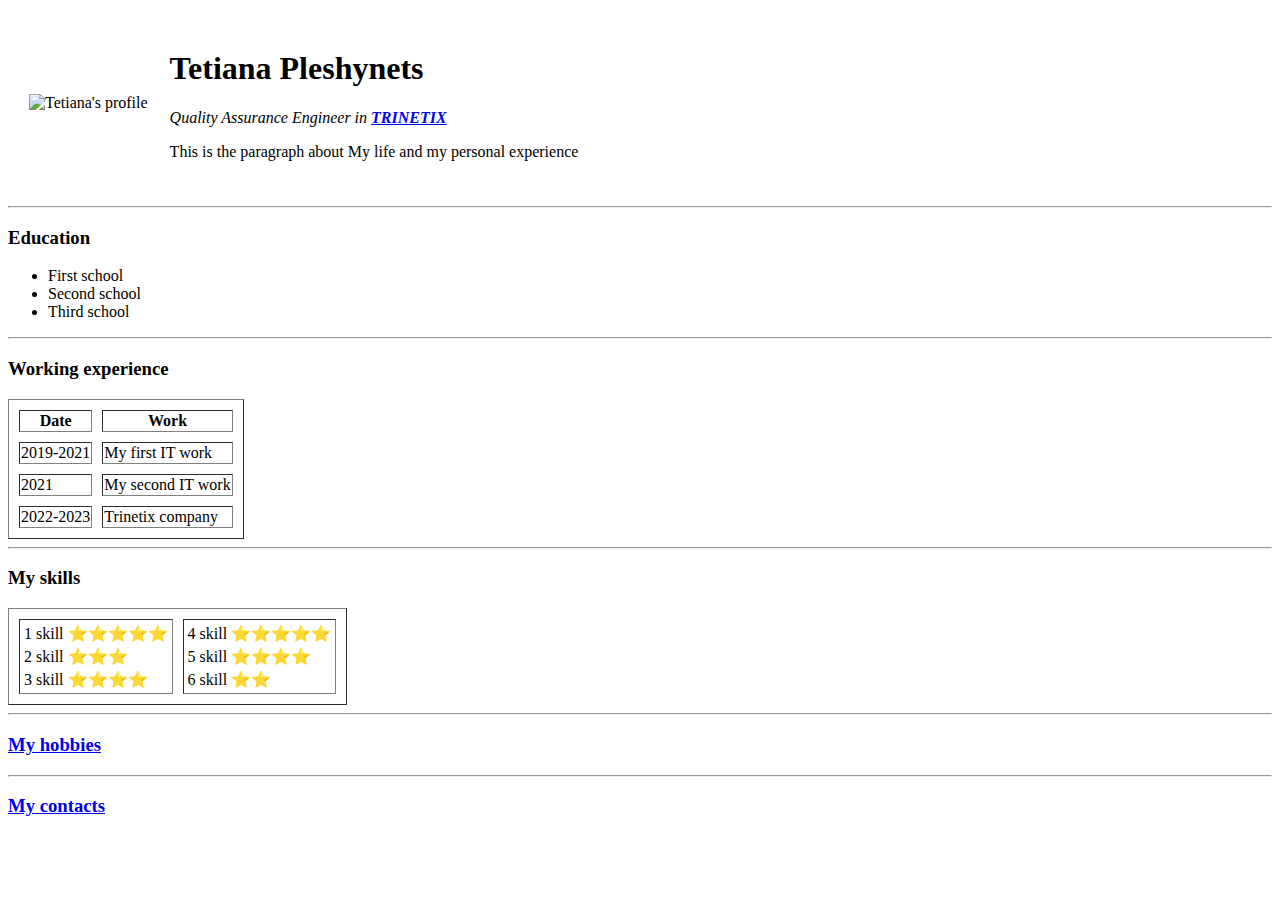
==== index.html @ b6440248 "Add initial CV website files" ====
<!DOCTYPE html>
<html lang="en">
    <head>
        <meta charset="UTF-8">
        <title>Tetiana's Personal Site</title>
    </head>
    <body>
        <table cellspacing="20">
            <tr>
                <td><img src="images/tetiana-modified.png" alt="Tetiana's profile"></td>
                <td>
                    <h1>Tetiana Pleshynets</h1>
                    <p><em>Quality Assurance Engineer in <strong><a href="https://www.trinetix.com/">TRINETIX</a></strong></em></p>
                    <p>This is the paragraph about My life and my personal experience</p>
                </td>
            </tr>
        </table>
        <hr>
        <h3>Education</h3>
            <ul>
                 <li>First school</li>
                 <li>Second school</li>
                 <li>Third school</li>
            </ul>
        <hr>
        <h3>Working experience</h3>
        <table border="1" cellspacing="10">
            <thead>
                <tr>
                    <th>Date</th>
                    <th>Work</th>
                </tr>
            </thead>
            <tbody>
                <tr>
                    <td>2019-2021</td>
                    <td>My first IT work</td>
                </tr>
                <tr>
                    <td>2021</td>
                    <td>My second IT work</td>
                </tr>
                <tr>
                    <td>2022-2023</td>
                    <td>Trinetix company</td>
                </tr>
            </tbody>
        </table>
            <hr>
            <h3>My skills</h3>
            <table border="1" cellspacing="10">
                <tr>
                    <td>
                        <table>
                           <tr>
                              <td>1 skill</td>
                              <td>⭐⭐⭐⭐⭐</td>
                          </tr>
                          <tr>
                              <td>2 skill</td>
                              <td>⭐⭐⭐</td>
                          </tr>
                          <tr>
                             <td>3 skill</td>
                             <td>⭐⭐⭐⭐</td>
                           </tr>
                        </table>
                     </td>
                     <td>
                        <table>
                            <tr>
                                <td>4 skill</td>
                                <td>⭐⭐⭐⭐⭐</td>
                            </tr>
                            <tr>
                                <td>5 skill</td>
                                <td>⭐⭐⭐⭐</td>
                            </tr>
                            <tr>
                               <td>6 skill</td>
                               <td>⭐⭐</td>
                             </tr> 
                        </table>
                     </td>
                </tr>
            </table>
        <hr>
        <h3><a href="hobbies.html">My hobbies</a></h3>
        <hr>
        <h3><a href="contacts.html">My contacts</a></h3>
    </body>
</html>
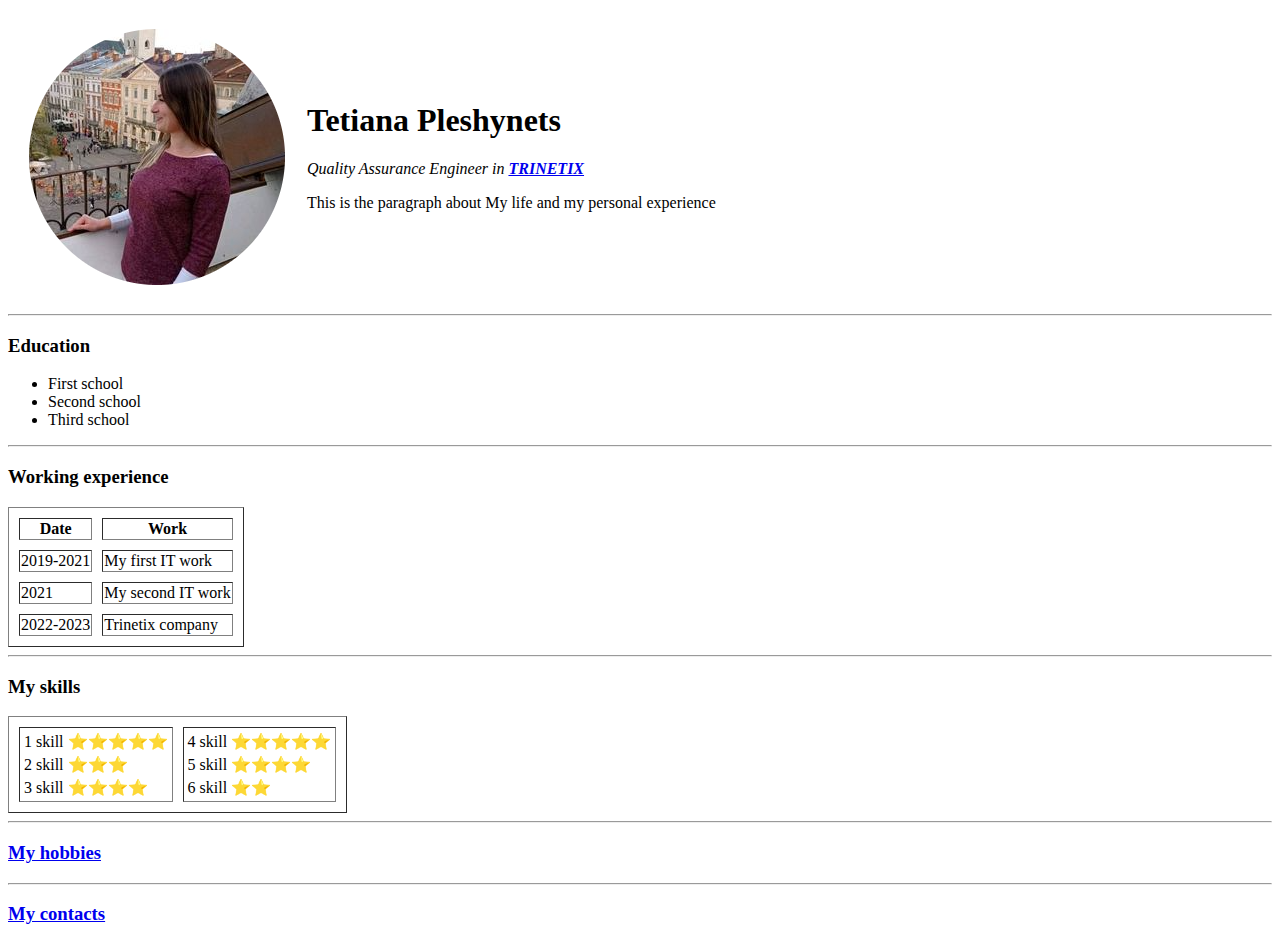
==== commit 3ff8093f: "Add photo" ====
--- a/index.html
+++ b/index.html
@@ -1,4 +1,3 @@
-<!DOCTYPE html>
 <html lang="en">
     <head>
         <meta charset="UTF-8">
@@ -7,7 +6,7 @@
     <body>
         <table cellspacing="20">
             <tr>
-                <td><img src="images/tetiana-modified.png" alt="Tetiana's profile"></td>
+                <td><img src="tetiana-modified.png" alt="Tetiana's profile"></td>
                 <td>
                     <h1>Tetiana Pleshynets</h1>
                     <p><em>Quality Assurance Engineer in <strong><a href="https://www.trinetix.com/">TRINETIX</a></strong></em></p>
@@ -89,4 +88,4 @@
         <hr>
         <h3><a href="contacts.html">My contacts</a></h3>
     </body>
-</html>+</html>
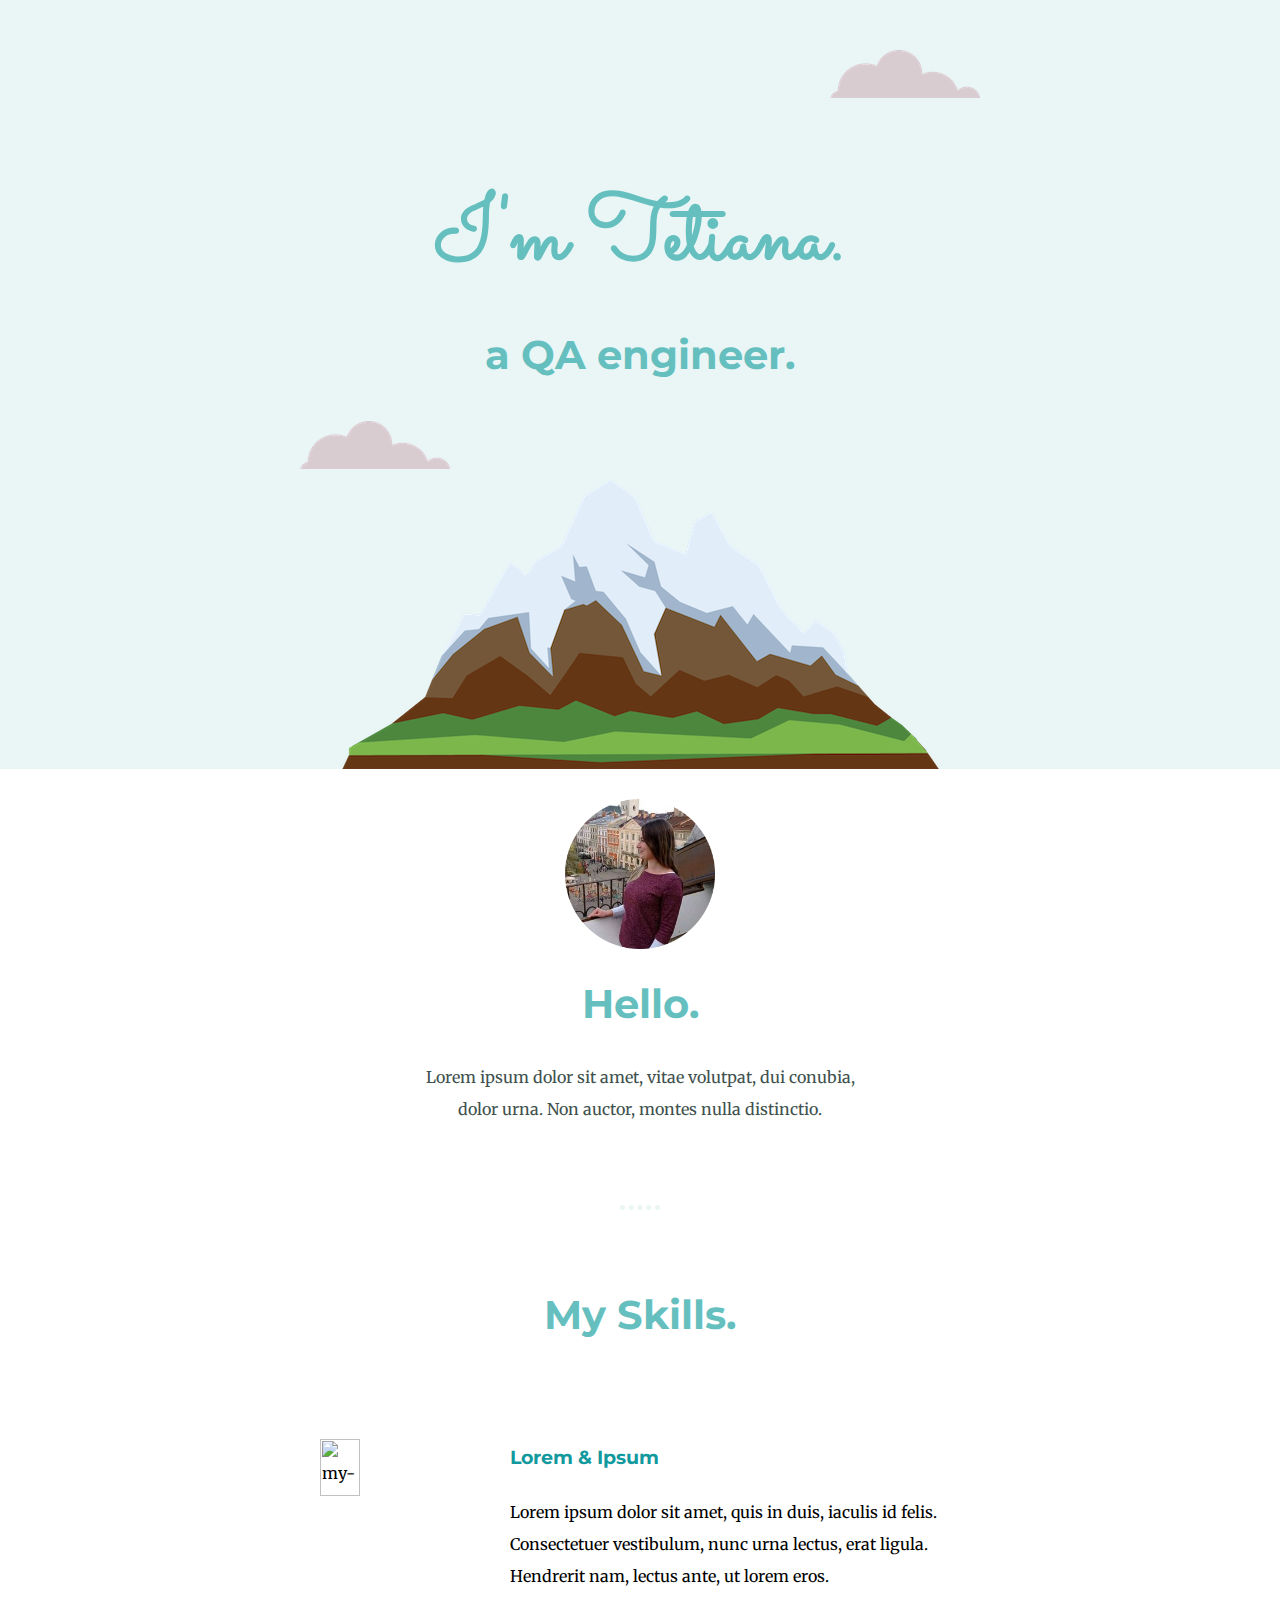
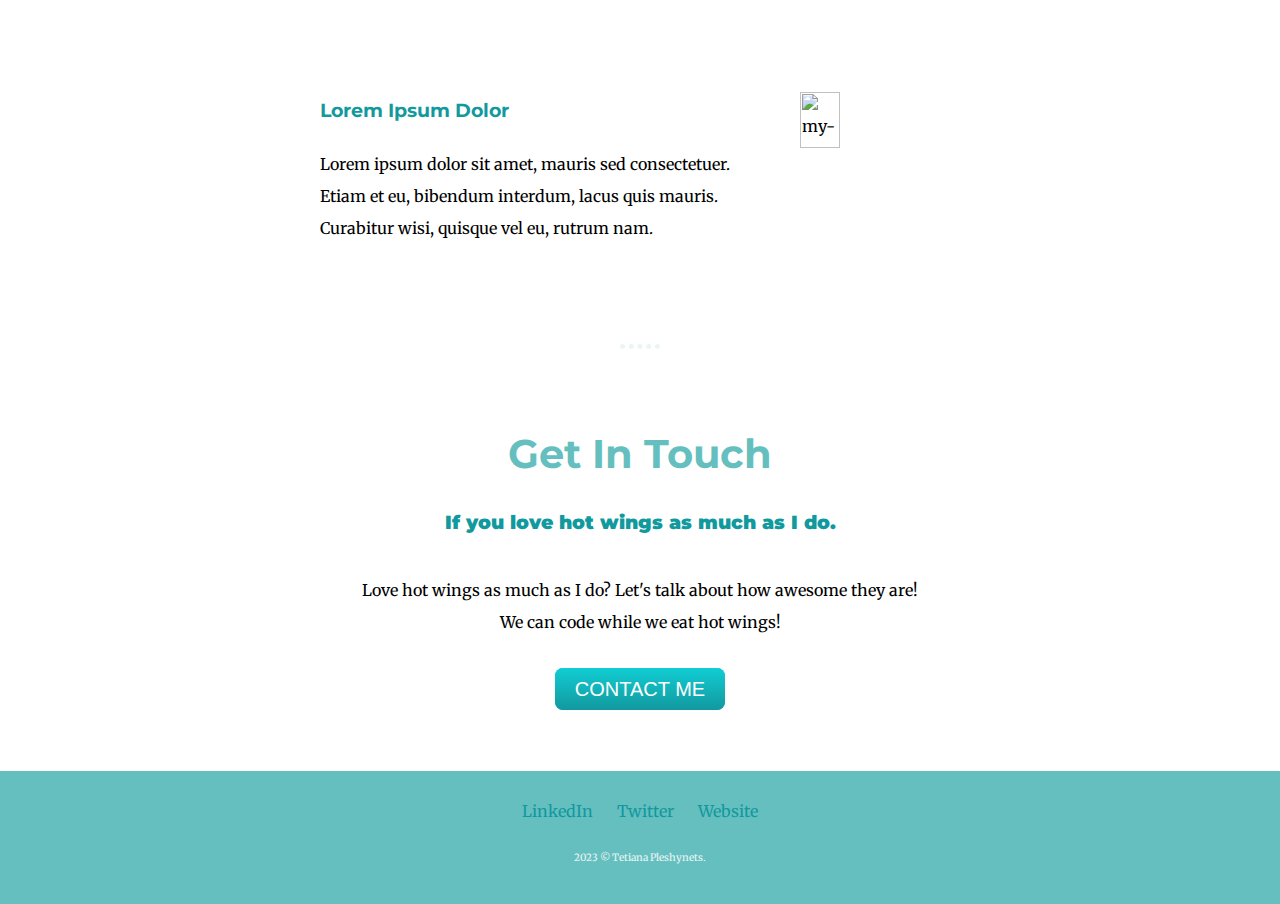
==== commit e78a4ab9: "Changed content" ====
--- a/index.html
+++ b/index.html
@@ -1,91 +1,56 @@
 <html lang="en">
     <head>
-        <meta charset="UTF-8">
-        <title>Tetiana's Personal Site</title>
+     <title>CV_Tetiana Pleshynets</title>
+     <link rel="stylesheet" href="css/styles.css">
+     <link rel="icon" href="favicon.ico">
+     <link rel="preconnect" href="https://fonts.googleapis.com">
+    <link rel="preconnect" href="https://fonts.gstatic.com" crossorigin>
+    <link href="https://fonts.googleapis.com/css2?family=Merriweather&family=Montserrat&family=Sacramento&display=swap" rel="stylesheet">
     </head>
     <body>
-        <table cellspacing="20">
-            <tr>
-                <td><img src="tetiana-modified.png" alt="Tetiana's profile"></td>
-                <td>
-                    <h1>Tetiana Pleshynets</h1>
-                    <p><em>Quality Assurance Engineer in <strong><a href="https://www.trinetix.com/">TRINETIX</a></strong></em></p>
-                    <p>This is the paragraph about My life and my personal experience</p>
-                </td>
-            </tr>
-        </table>
-        <hr>
-        <h3>Education</h3>
-            <ul>
-                 <li>First school</li>
-                 <li>Second school</li>
-                 <li>Third school</li>
-            </ul>
-        <hr>
-        <h3>Working experience</h3>
-        <table border="1" cellspacing="10">
-            <thead>
-                <tr>
-                    <th>Date</th>
-                    <th>Work</th>
-                </tr>
-            </thead>
-            <tbody>
-                <tr>
-                    <td>2019-2021</td>
-                    <td>My first IT work</td>
-                </tr>
-                <tr>
-                    <td>2021</td>
-                    <td>My second IT work</td>
-                </tr>
-                <tr>
-                    <td>2022-2023</td>
-                    <td>Trinetix company</td>
-                </tr>
-            </tbody>
-        </table>
+        <div class="top-container">
+            <img class="top-cloud" src="images/cloud.png" alt="cloud-img">
+            <h1>I'm Tetiana.</h1>
+            <h2>a QA engineer.</h2>
+            <img class="bottom-cloud" src="images/cloud.png" alt="cloud-img">
+            <img src="images/mountain.png" alt="mountain-img">
+        </div>
+        <div class="middle-container">
+            <div class="profile">
+                <img class="my-photo" src="images/tetiana-modified.png" alt="Tetina's photo">
+                <h2>Hello.</h2>
+                <p class="personnel-description">Lorem ipsum dolor sit amet, vitae volutpat, dui conubia, dolor urna. Non auctor, montes nulla distinctio.</p>
+            </div>
             <hr>
-            <h3>My skills</h3>
-            <table border="1" cellspacing="10">
-                <tr>
-                    <td>
-                        <table>
-                           <tr>
-                              <td>1 skill</td>
-                              <td>⭐⭐⭐⭐⭐</td>
-                          </tr>
-                          <tr>
-                              <td>2 skill</td>
-                              <td>⭐⭐⭐</td>
-                          </tr>
-                          <tr>
-                             <td>3 skill</td>
-                             <td>⭐⭐⭐⭐</td>
-                           </tr>
-                        </table>
-                     </td>
-                     <td>
-                        <table>
-                            <tr>
-                                <td>4 skill</td>
-                                <td>⭐⭐⭐⭐⭐</td>
-                            </tr>
-                            <tr>
-                                <td>5 skill</td>
-                                <td>⭐⭐⭐⭐</td>
-                            </tr>
-                            <tr>
-                               <td>6 skill</td>
-                               <td>⭐⭐</td>
-                             </tr> 
-                        </table>
-                     </td>
-                </tr>
-            </table>
-        <hr>
-        <h3><a href="hobbies.html">My hobbies</a></h3>
-        <hr>
-        <h3><a href="contacts.html">My contacts</a></h3>
+            <div class="skills">
+                <h2>My Skills.</h2>
+                <div class="skill-row">
+                <img class="skill-img-first" src="https://em-content.zobj.net/thumbs/240/samsung/349/star_2b50.png" alt="my-skill">
+                <h3>Lorem & Ipsum</h3>
+                <p>Lorem ipsum dolor sit amet, quis in duis, iaculis id felis. Consectetuer vestibulum, nunc urna lectus, erat ligula. Hendrerit nam, lectus ante, ut lorem eros.</p>
+            </div>
+            <div class="skill-row">
+                <img class="skill-img-second" src="https://em-content.zobj.net/thumbs/240/samsung/349/star_2b50.png" alt="my-skill">
+                <h3>Lorem Ipsum Dolor</h3>
+                <p>Lorem ipsum dolor sit amet, mauris sed consectetuer. Etiam et eu, bibendum interdum, lacus quis mauris. Curabitur wisi, quisque vel eu, rutrum nam.</p>
+            </div>
+            </div>
+                <hr>
+                <div class="contact-me">
+                  <h2>Get In Touch</h2>
+                  <h3><strong>If you love hot wings as much as I do.</strong> </h3>
+                  <p class="contact-description">Love hot wings as much as I do? Let's talk about how awesome they are! <br> We can code while we eat hot wings! </p>
+                  <a class="btn" href="mailto:t.e.pleshynets@gmail.com">CONTACT ME</a>
+                </div>
+        </div>
+              
+              
+        <div class="bottom-container">
+            <a class="footer-link" href="https://www.linkedin.com/">LinkedIn</a>
+            <a class="footer-link" href="https://twitter.com/">Twitter</a>
+            <a class="footer-link" href="https://www.appbrewery.co/">Website</a>
+             <p class="footer-description">2023 © Tetiana Pleshynets.</p>
+        </div>
+              
     </body>
 </html>
--- a/css/styles.css
+++ b/css/styles.css
@@ -0,0 +1,144 @@
+
+body {
+    margin: 0;
+    text-align: center;
+    font-family: 'Merriweather', serif;
+}
+
+h1{
+    color: #66BFBF;
+    margin: 50px auto 0 auto;
+    font-family: 'Sacramento', cursive;
+    font-size: 5.625rem;
+    line-height: 2;
+}
+
+h2 {
+    color: #66BFBF;
+    font-family: 'Montserrat', sans-serif;
+    font-size: 2.5rem;
+    margin-top: 0;
+}
+
+h3 {
+    font-family: 'Montserrat', sans-serif;
+    color:  #11999E;
+}
+
+.btn {
+    background:  #11cdd4;
+    background-image: -webkit-linear-gradient(top,  #11cdd4, #11999e);
+    background-image: -moz-linear-gradient(top,  #11cdd4, #11999e);
+    background-image: -ms-linear-gradient(top,  #11cdd4, #11999e);
+    background-image: -o-linear-gradient(top,  #11cdd4, #11999e);
+    background-image: linear-gradient(to bottom,  #11cdd4, #11999e);
+    -webkit-border-radius: 8;
+    -moz-border-radius: 8;
+    border-radius: 8px;
+    font-family: Arial;
+    color: #ffffff;
+    font-size: 20px;
+    padding: 10px 20px 10px 20px;
+    margin-bottom: 40px;
+    text-decoration: none;
+  }
+  
+  .btn:hover {
+    background: #30e3cb;
+    background-image: -webkit-linear-gradient(top, #30e3cb, #2bc4ad);
+    background-image: -moz-linear-gradient(top, #30e3cb, #2bc4ad);
+    background-image: -ms-linear-gradient(top, #30e3cb, #2bc4ad);
+    background-image: -o-linear-gradient(top, #30e3cb, #2bc4ad);
+    background-image: linear-gradient(to bottom, #30e3cb, #2bc4ad);
+    text-decoration: none;
+  }
+
+.skill-row {
+    line-height: 2;
+    margin: 100px auto;
+    text-align: left;
+    width: 50%;
+}
+
+.my-photo {
+    margin: 30px auto;
+    width: 150px;
+}
+
+.skill-img-first {
+    float: left;
+    margin-right: 30px;
+    width: 25%;
+}
+
+.skill-img-second {
+    float: right;
+    margin-left: 30px;
+    width: 25%;
+}
+
+.footer-link {
+    color:  #11999E;
+}
+
+.top-container {
+    background-color: #EAF6F6;
+    position: relative;
+    padding-top: 100px;
+}
+
+.personnel-description {
+    color: #40514E;
+    line-height: 2;
+    margin: auto;
+    width: 35%;
+}
+
+
+.top-cloud {
+  position: absolute;
+  right: 300px;
+  top: 50px;
+}
+
+.bottom-cloud { 
+    position: absolute;
+    left: 300px;
+    bottom: 300px;
+}
+
+hr {
+    border-style: none;
+    border-top-style: dotted;
+    border-color: #EAF6F6;
+    border-width: 5px;
+    margin: 80px auto;
+    width: 40px;
+}
+
+.contact-description {
+    line-height: 2;
+    margin: 40px auto 40px auto;
+}
+
+.bottom-container {
+    background-color: #66BFBF;
+    margin: 0;
+    padding-top: 30px;
+    padding-bottom: 30px;
+}
+
+.footer-description {
+    color: #EAF6F6;
+    font-size: 10px;
+    margin-top: 30px;
+}
+
+a {
+    text-decoration: none;
+    margin: 10px;
+}
+
+.contact-me {
+    padding-bottom: 70px;
+}